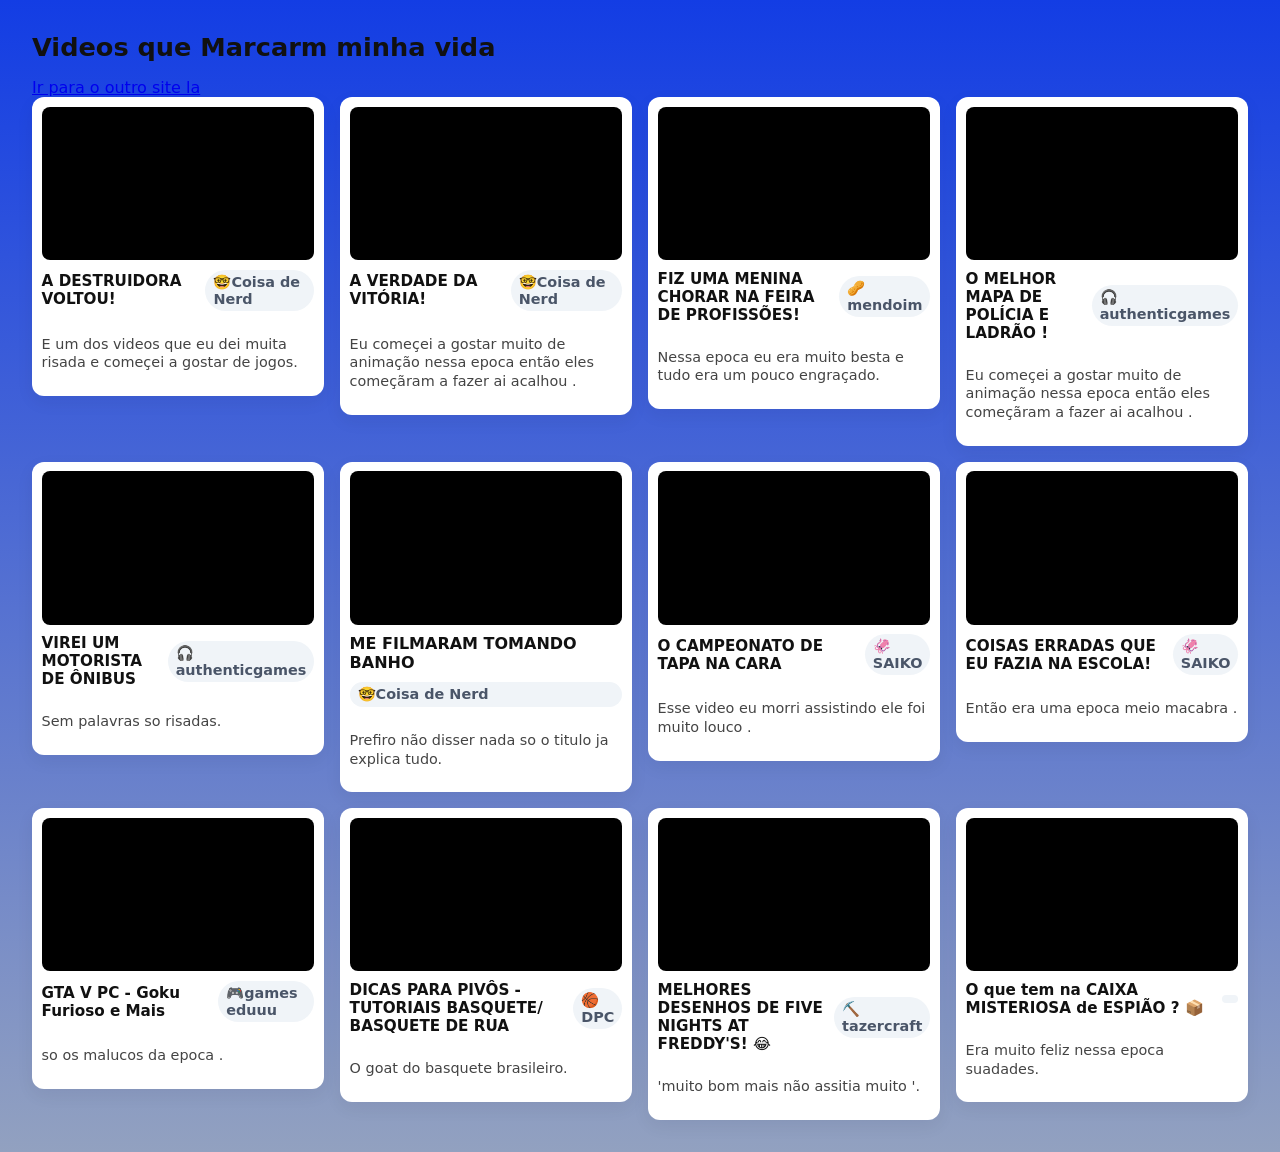
==== galeria.html @ 7b27c657 "Add files via upload" ====
<!doctype html>
<html lang="pt-BR">
<head>
  <meta charset="utf-8" />
  <meta name="viewport" content="width=device-width,initial-scale=1" />
  <title>Galeria Nostálgica</title>
  <link rel="stylesheet" href="style.css">
</head>
<body>
  <h1>Videos que Marcarm  minha vida </h1>

  <a href="index.html">Ir para o outro site la</a>
  
  <section class="grid">
    
  
    <article class="card">
      <div class="video-wrap">
       <iframe width="560" height="315" src="https://www.youtube.com/embed/InmgA0BvlhM?si=4P8FxEY77dOpCR7x" title="YouTube video player" frameborder="0" allow="accelerometer; autoplay; clipboard-write; encrypted-media; gyroscope; picture-in-picture; web-share" referrerpolicy="strict-origin-when-cross-origin" allowfullscreen></iframe>
      </div>
      <div class="meta">
        <div class="title">A DESTRUIDORA VOLTOU!</div>
        <div class="badge">🤓Coisa de Nerd</div>
      </div>
      <p class="desc">E um dos videos que eu dei muita risada e começei a gostar de jogos.</p>
    </article>

    
    <article class="card">
      <div class="video-wrap">
     <iframe width="560" height="315" src="https://www.youtube.com/embed/ytMzNqPM03k?si=2PzCtx9Vt_VlAZVE" title="YouTube video player" frameborder="0" allow="accelerometer; autoplay; clipboard-write; encrypted-media; gyroscope; picture-in-picture; web-share" referrerpolicy="strict-origin-when-cross-origin" allowfullscreen></iframe>
      </div>
      <div class="meta">
        <div class="title">A VERDADE DA VITÓRIA!</div>
        <div class="badge"> 🤓Coisa de Nerd</div>
      </div>
      <p class="desc">Eu começei a gostar muito de animação nessa epoca então eles começãram a fazer ai acalhou .</p>
    </article>

    
    <article class="card">
      <div class="video-wrap">
     <iframe width="560" height="315" src="https://www.youtube.com/embed/AqIVsfMLr_o?si=xCbh6FlFCEgGbR_i" title="YouTube video player" frameborder="0" allow="accelerometer; autoplay; clipboard-write; encrypted-media; gyroscope; picture-in-picture; web-share" referrerpolicy="strict-origin-when-cross-origin" allowfullscreen></iframe>
      </div>
      <div class="meta">
        <div class="title">FIZ UMA MENINA CHORAR NA FEIRA DE PROFISSÕES!</div>
        <div class="badge"> 🥜mendoim</div>
      </div>
      <p class="desc">Nessa epoca eu era muito besta e tudo era um pouco engraçado.</p>
    </article>

     
    <article class="card">
      <div class="video-wrap">
     <iframe width="560" height="315" src="https://www.youtube.com/embed/YjQVS3CmtVg?si=-1H5gkc7vCY445rc" title="YouTube video player" frameborder="0" allow="accelerometer; autoplay; clipboard-write; encrypted-media; gyroscope; picture-in-picture; web-share" referrerpolicy="strict-origin-when-cross-origin" allowfullscreen></iframe>
      </div>
      <div class="meta">
        <div class="title">O MELHOR MAPA DE POLÍCIA E LADRÃO !</div>
        <div class="badge"> 🎧authenticgames</div>
      </div>
      <p class="desc">Eu começei a gostar muito de animação nessa epoca então eles começãram a fazer ai acalhou .</p>
    </article>

      
    <article class="card">
      <div class="video-wrap">
     <iframe width="560" height="315" src="https://www.youtube.com/embed/h4fWAgTsNyQ?si=7zA6r28HPKypq8O5" title="YouTube video player" frameborder="0" allow="accelerometer; autoplay; clipboard-write; encrypted-media; gyroscope; picture-in-picture; web-share" referrerpolicy="strict-origin-when-cross-origin" allowfullscreen></iframe>
      </div>
      <div class="meta">
        <div class="title">VIREI UM MOTORISTA DE ÔNIBUS </div>
        <div class="badge"> 🎧authenticgames</div>
      </div>
      <p class="desc">Sem palavras so risadas.</p>
    </article>

     
    <article class="card">
      <div class="video-wrap">
     <iframe width="560 " height="315" src="https://www.youtube.com/embed/Tphl5KGHpvA?si=9XtpDxQ3LsXBp0Bl" title="YouTube video player" frameborder="0" allow="accelerometer; autoplay; clipboard-write; encrypted-media; gyroscope; picture-in-picture; web-share" referrerpolicy="strict-origin-when-cross-origin" allowfullscreen></iframe>
       </div>
     <div class="title"> ME FILMARAM TOMANDO BANHO </div>
        <div class="badge"> 🤓Coisa de Nerd</div>
      </div>
      <p class="desc">Prefiro não disser nada so o titulo ja explica tudo.</p>
    </article>

     
    <article class="card">
      <div class="video-wrap">
     <iframe width="560" height="315" src="https://www.youtube.com/embed/Kqww8IztAn0?si=Jza23EbH4iUQImaP" title="YouTube video player" frameborder="0" allow="accelerometer; autoplay; clipboard-write; encrypted-media; gyroscope; picture-in-picture; web-share" referrerpolicy="strict-origin-when-cross-origin" allowfullscreen></iframe>
      </div>
      <div class="meta">
        <div class="title">O CAMPEONATO DE TAPA NA CARA</div>
        <div class="badge"> 🦑SAIKO</div>
      </div>
      <p class="desc">Esse video eu morri assistindo ele foi muito louco .</p>
    </article>

      
    <article class="card">
      <div class="video-wrap">
    <iframe width="560" height="315" src="https://www.youtube.com/embed/1x7691go4_s?si=7zc7bPyFrWRNWQe-" title="YouTube video player" frameborder="0" allow="accelerometer; autoplay; clipboard-write; encrypted-media; gyroscope; picture-in-picture; web-share" referrerpolicy="strict-origin-when-cross-origin" allowfullscreen></iframe>
      </div> 
    <div class="meta">
        <div class="title">COISAS ERRADAS QUE EU FAZIA NA ESCOLA!</div>
        <div class="badge"> 🦑SAIKO</div>
      </div>
      <p class="desc">Então era uma epoca meio macabra .</p>
    </article>

      
    <article class="card">
      <div class="video-wrap">
    <iframe width="560" height="315" src="https://www.youtube.com/embed/pm31qqPSB34?si=l9dTx4hJAt3KPR-i" title="YouTube video player" frameborder="0" allow="accelerometer; autoplay; clipboard-write; encrypted-media; gyroscope; picture-in-picture; web-share" referrerpolicy="strict-origin-when-cross-origin" allowfullscreen></iframe>
      </div>
      <div class="meta">
        <div class="title">GTA V PC - Goku Furioso e Mais</div>
        <div class="badge"> 🎮games eduuu</div>
      </div>
      <p class="desc">so os malucos da epoca  .</p>
    </article>

     
    <article class="card">
      <div class="video-wrap">
     <iframe width="560" height="315" src="https://www.youtube.com/embed/-h0UB2k33KI?si=GKSxP5Wac5dXTOUT" title="YouTube video player" frameborder="0" allow="accelerometer; autoplay; clipboard-write; encrypted-media; gyroscope; picture-in-picture; web-share" referrerpolicy="strict-origin-when-cross-origin" allowfullscreen></iframe>
      </div>
      <div class="meta">
        <div class="title">DICAS PARA PIVÔS - TUTORIAIS BASQUETE/ BASQUETE DE RUA
</div>
        <div class="badge"> 🏀DPC</div>
      </div>
      <p class="desc">O goat do basquete brasileiro.</p>
    </article>

        <article class="card">
      <div class="video-wrap">
     <iframe width="560" height="315" src="https://www.youtube.com/embed/pDB70QOrzLo?si=3-7Y_l4KOS721Psa" title="YouTube video player" frameborder="0" allow="accelerometer; autoplay; clipboard-write; encrypted-media; gyroscope; picture-in-picture; web-share" referrerpolicy="strict-origin-when-cross-origin" allowfullscreen></iframe>
      </div>
      <div class="meta">
        <div class="title">MELHORES DESENHOS DE FIVE NIGHTS AT FREDDY'S! 😂
</div>
        <div class="badge"> ⛏️tazercraft</div>
      </div>
      <p class="desc">'muito bom mais não assitia muito '.</p>
    </article>

        <article class="card">
      <div class="video-wrap">
     <iframe width="560" height="315" src="https://www.youtube.com/embed/OOdvba4jPKk?si=frLvwqhirkKlR5zq" title="YouTube video player" frameborder="0" allow="accelerometer; autoplay; clipboard-write; encrypted-media; gyroscope; picture-in-picture; web-share" referrerpolicy="strict-origin-when-cross-origin" allowfullscreen></iframe>
      </div>
      <div class="meta">
        <div class="title">O que tem na CAIXA MISTERIOSA de ESPIÃO ? 📦
</div>
        <div class="badge"> </div>
      </div>
      <p class="desc">Era muito feliz nessa epoca suadades.</p>
    </article>


  </section>
</body>
</html>
---- style.css ----
:root{
  --gap: 1rem;
  --card-bg: #ffffff;
  --radius: 12px;
}
body{
  font-family: system-ui, -apple-system, sans-serif;
  background: linear-gradient(180deg,#133de4,#92a1c0);
  margin: 0;
  padding: 2rem;
  color: #111;
}

h1{ margin: 0 0 1rem 0; font-size: 1.6rem; }

.grid{
  display: grid;
  grid-template-columns: repeat(auto-fit, minmax(260px, 1fr));
  gap: var(--gap);
  align-items: start;
}

.card{
  background: var(--card-bg);
  border-radius: var(--radius);
  padding: 0.6rem;
  box-shadow: 0 6px 18px rgba(15,20,30,0.06);
  transition: transform .18s ease;
  display: flex;
  flex-direction: column;
  gap: .6rem;
}
.card:hover{
  transform: translateY(-6px);
  box-shadow: 0 12px 30px rgba(15,20,30,0.12);
}

.video-wrap{
  position: relative;
  width: 100%;
  padding-top: 56.25%; /* Mantém proporção 16:9 */
  border-radius: calc(var(--radius) - 4px);
  overflow: hidden;
  background: #000;
}
/* O CSS abaixo garante que o iframe colado ocupe todo o espaço */
.video-wrap iframe{
  position: absolute;
  inset: 0;
  width: 100%;
  height: 100%;
  border: 0;
}

.meta{
  display:flex;
  justify-content: space-between;
  align-items: center;
  gap: .5rem;
  font-size: .95rem;
}
.title{ font-weight: 600; }

.desc{
  font-size: .9rem;
  color: #444;
  line-height: 1.3;
}

.badge{
  background: #f0f4f8;
  padding: .25rem .5rem;
  border-radius: 999px;
  font-size: 0.9rem;
  font-weight: 600;
  color: #4a5568;
}
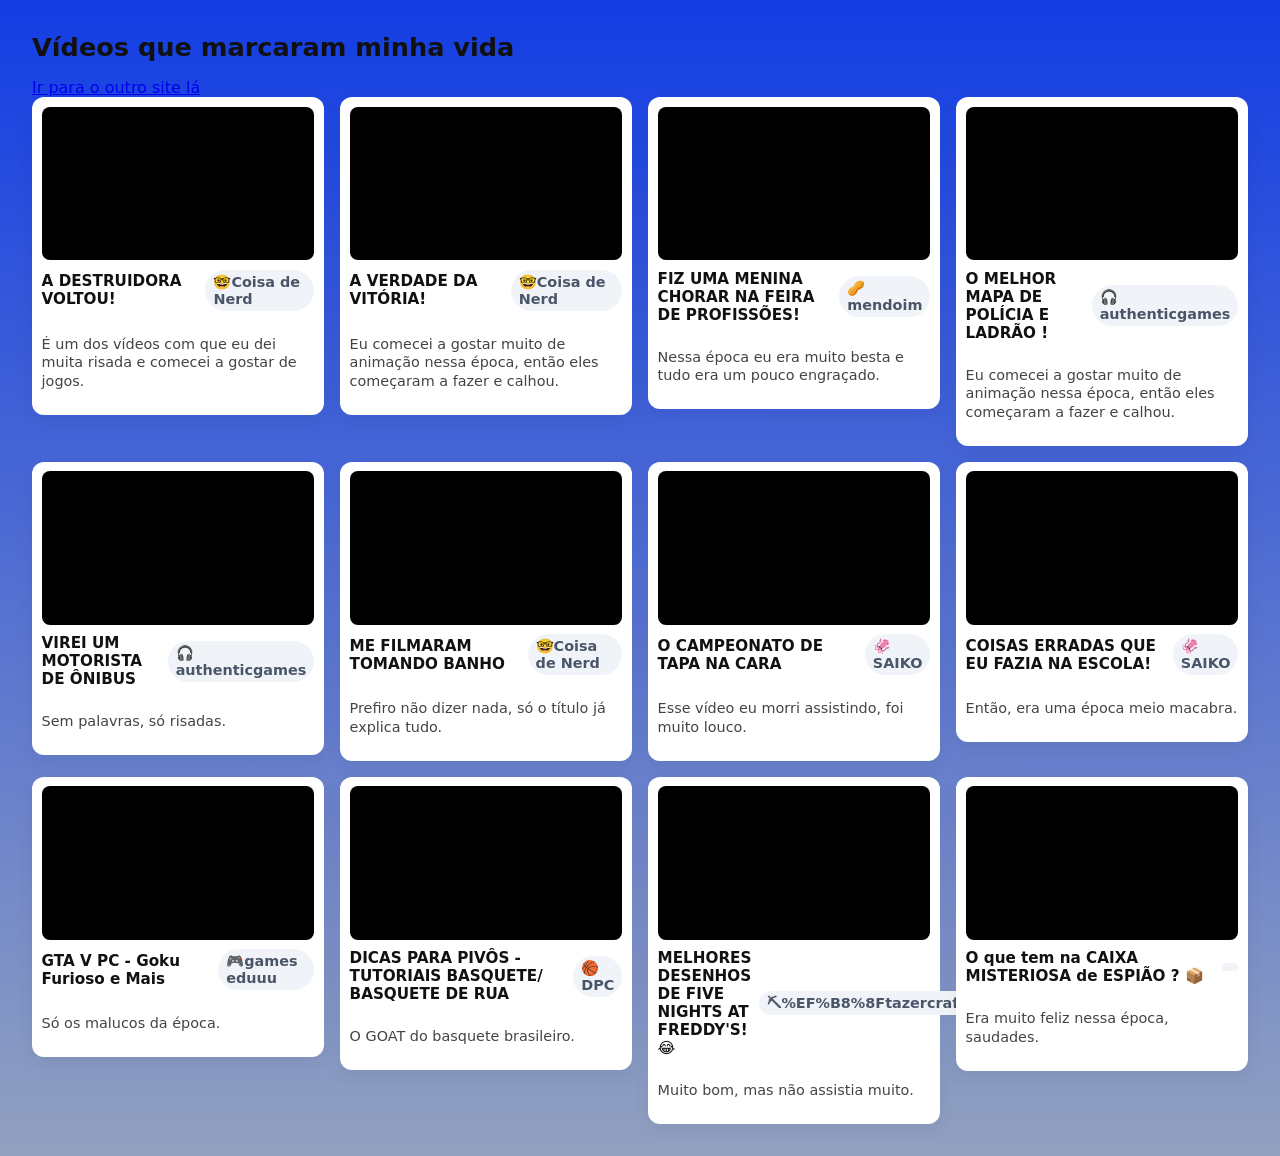
==== commit 37003c11: "Update galeria.html" ====
--- a/galeria.html
+++ b/galeria.html
@@ -1,163 +1,138 @@
-<!doctype html>
-<html lang="pt-BR">
-<head>
-  <meta charset="utf-8" />
-  <meta name="viewport" content="width=device-width,initial-scale=1" />
-  <title>Galeria Nostálgica</title>
-  <link rel="stylesheet" href="style.css">
-</head>
-<body>
-  <h1>Videos que Marcarm  minha vida </h1>
+<!doctype html> 
+<html lang="pt-BR"> 
+<head> 
+    <meta charset="utf-8" /> 
+    <meta name="viewport" content="width=device-width,initial-scale=1" /> 
+    <title>Galeria Nostálgica</title> 
+    <link rel="stylesheet" href="style.css"> 
+</head> 
+<body> 
+    <h1>Vídeos que marcaram minha vida</h1> 
+    <a href="index.html">Ir para o outro site lá</a> 
+    
+    <section class="grid"> 
+        <article class="card"> 
+            <div class="video-wrap"> 
+                <iframe width="560" height="315" src="https://www.youtube.com/embed/InmgA0BvlhM?si=4P8FxEY77dOpCR7x" title="YouTube video player" frameborder="0" allow="accelerometer; autoplay; clipboard-write; encrypted-media; gyroscope; picture-in-picture; web-share" referrerpolicy="strict-origin-when-cross-origin" allowfullscreen></iframe> 
+            </div> 
+            <div class="meta"> 
+                <div class="title">A DESTRUIDORA VOLTOU!</div> 
+                <div class="badge">🤓Coisa de Nerd</div> 
+            </div> 
+            <p class="desc">É um dos vídeos com que eu dei muita risada e comecei a gostar de jogos.</p> 
+        </article> 
 
-  <a href="index.html">Ir para o outro site la</a>
-  
-  <section class="grid">
-    
-  
-    <article class="card">
-      <div class="video-wrap">
-       <iframe width="560" height="315" src="https://www.youtube.com/embed/InmgA0BvlhM?si=4P8FxEY77dOpCR7x" title="YouTube video player" frameborder="0" allow="accelerometer; autoplay; clipboard-write; encrypted-media; gyroscope; picture-in-picture; web-share" referrerpolicy="strict-origin-when-cross-origin" allowfullscreen></iframe>
-      </div>
-      <div class="meta">
-        <div class="title">A DESTRUIDORA VOLTOU!</div>
-        <div class="badge">🤓Coisa de Nerd</div>
-      </div>
-      <p class="desc">E um dos videos que eu dei muita risada e começei a gostar de jogos.</p>
-    </article>
+        <article class="card"> 
+            <div class="video-wrap"> 
+                <iframe width="560" height="315" src="https://www.youtube.com/embed/ytMzNqPM03k?si=2PzCtx9Vt_VlAZVE" title="YouTube video player" frameborder="0" allow="accelerometer; autoplay; clipboard-write; encrypted-media; gyroscope; picture-in-picture; web-share" referrerpolicy="strict-origin-when-cross-origin" allowfullscreen></iframe> 
+            </div> 
+            <div class="meta"> 
+                <div class="title">A VERDADE DA VITÓRIA!</div> 
+                <div class="badge"> 🤓Coisa de Nerd</div> </div> 
+            <p class="desc">Eu comecei a gostar muito de animação nessa época, então eles começaram a fazer e calhou.</p> 
+        </article> 
 
-    
-    <article class="card">
-      <div class="video-wrap">
-     <iframe width="560" height="315" src="https://www.youtube.com/embed/ytMzNqPM03k?si=2PzCtx9Vt_VlAZVE" title="YouTube video player" frameborder="0" allow="accelerometer; autoplay; clipboard-write; encrypted-media; gyroscope; picture-in-picture; web-share" referrerpolicy="strict-origin-when-cross-origin" allowfullscreen></iframe>
-      </div>
-      <div class="meta">
-        <div class="title">A VERDADE DA VITÓRIA!</div>
-        <div class="badge"> 🤓Coisa de Nerd</div>
-      </div>
-      <p class="desc">Eu começei a gostar muito de animação nessa epoca então eles começãram a fazer ai acalhou .</p>
-    </article>
+        <article class="card"> 
+            <div class="video-wrap"> 
+                <iframe width="560" height="315" src="https://www.youtube.com/embed/AqIVsfMLr_o?si=xCbh6FlFCEgGbR_i" title="YouTube video player" frameborder="0" allow="accelerometer; autoplay; clipboard-write; encrypted-media; gyroscope; picture-in-picture; web-share" referrerpolicy="strict-origin-when-cross-origin" allowfullscreen></iframe> 
+            </div> 
+            <div class="meta"> 
+                <div class="title">FIZ UMA MENINA CHORAR NA FEIRA DE PROFISSÕES!</div> 
+                <div class="badge"> 🥜mendoim</div> </div> 
+            <p class="desc">Nessa época eu era muito besta e tudo era um pouco engraçado.</p> 
+        </article> 
 
-    
-    <article class="card">
-      <div class="video-wrap">
-     <iframe width="560" height="315" src="https://www.youtube.com/embed/AqIVsfMLr_o?si=xCbh6FlFCEgGbR_i" title="YouTube video player" frameborder="0" allow="accelerometer; autoplay; clipboard-write; encrypted-media; gyroscope; picture-in-picture; web-share" referrerpolicy="strict-origin-when-cross-origin" allowfullscreen></iframe>
-      </div>
-      <div class="meta">
-        <div class="title">FIZ UMA MENINA CHORAR NA FEIRA DE PROFISSÕES!</div>
-        <div class="badge"> 🥜mendoim</div>
-      </div>
-      <p class="desc">Nessa epoca eu era muito besta e tudo era um pouco engraçado.</p>
-    </article>
+        <article class="card"> 
+            <div class="video-wrap"> 
+                <iframe width="560" height="315" src="https://www.youtube.com/embed/YjQVS3CmtVg?si=-1H5gkc7vCY445rc" title="YouTube video player" frameborder="0" allow="accelerometer; autoplay; clipboard-write; encrypted-media; gyroscope; picture-in-picture; web-share" referrerpolicy="strict-origin-when-cross-origin" allowfullscreen></iframe> 
+            </div> 
+            <div class="meta"> 
+                <div class="title">O MELHOR MAPA DE POLÍCIA E LADRÃO !</div> 
+                <div class="badge"> 🎧authenticgames</div> </div> 
+            <p class="desc">Eu comecei a gostar muito de animação nessa época, então eles começaram a fazer e calhou.</p> 
+        </article> 
 
-     
-    <article class="card">
-      <div class="video-wrap">
-     <iframe width="560" height="315" src="https://www.youtube.com/embed/YjQVS3CmtVg?si=-1H5gkc7vCY445rc" title="YouTube video player" frameborder="0" allow="accelerometer; autoplay; clipboard-write; encrypted-media; gyroscope; picture-in-picture; web-share" referrerpolicy="strict-origin-when-cross-origin" allowfullscreen></iframe>
-      </div>
-      <div class="meta">
-        <div class="title">O MELHOR MAPA DE POLÍCIA E LADRÃO !</div>
-        <div class="badge"> 🎧authenticgames</div>
-      </div>
-      <p class="desc">Eu começei a gostar muito de animação nessa epoca então eles começãram a fazer ai acalhou .</p>
-    </article>
+        <article class="card"> 
+            <div class="video-wrap"> 
+                <iframe width="560" height="315" src="https://www.youtube.com/embed/h4fWAgTsNyQ?si=7zA6r28HPKypq8O5" title="YouTube video player" frameborder="0" allow="accelerometer; autoplay; clipboard-write; encrypted-media; gyroscope; picture-in-picture; web-share" referrerpolicy="strict-origin-when-cross-origin" allowfullscreen></iframe> 
+            </div> 
+            <div class="meta"> 
+                <div class="title">VIREI UM MOTORISTA DE ÔNIBUS </div> 
+                <div class="badge"> 🎧authenticgames</div> </div> 
+            <p class="desc">Sem palavras, só risadas.</p> 
+        </article> 
 
-      
-    <article class="card">
-      <div class="video-wrap">
-     <iframe width="560" height="315" src="https://www.youtube.com/embed/h4fWAgTsNyQ?si=7zA6r28HPKypq8O5" title="YouTube video player" frameborder="0" allow="accelerometer; autoplay; clipboard-write; encrypted-media; gyroscope; picture-in-picture; web-share" referrerpolicy="strict-origin-when-cross-origin" allowfullscreen></iframe>
-      </div>
-      <div class="meta">
-        <div class="title">VIREI UM MOTORISTA DE ÔNIBUS </div>
-        <div class="badge"> 🎧authenticgames</div>
-      </div>
-      <p class="desc">Sem palavras so risadas.</p>
-    </article>
+        <article class="card"> 
+            <div class="video-wrap"> 
+                <!-- Corrigido espaço no width e adicionada a classe meta que faltava aqui -->
+                <iframe width="560" height="315" src="https://www.youtube.com/embed/Tphl5KGHpvA?si=9XtpDxQ3LsXBp0Bl" title="YouTube video player" frameborder="0" allow="accelerometer; autoplay; clipboard-write; encrypted-media; gyroscope; picture-in-picture; web-share" referrerpolicy="strict-origin-when-cross-origin" allowfullscreen></iframe> 
+            </div> 
+            <div class="meta">
+                <div class="title"> ME FILMARAM TOMANDO BANHO </div> 
+                <div class="badge"> 🤓Coisa de Nerd</div> 
+            </div> 
+            <p class="desc">Prefiro não dizer nada, só o título já explica tudo.</p> 
+        </article> 
 
-     
-    <article class="card">
-      <div class="video-wrap">
-     <iframe width="560 " height="315" src="https://www.youtube.com/embed/Tphl5KGHpvA?si=9XtpDxQ3LsXBp0Bl" title="YouTube video player" frameborder="0" allow="accelerometer; autoplay; clipboard-write; encrypted-media; gyroscope; picture-in-picture; web-share" referrerpolicy="strict-origin-when-cross-origin" allowfullscreen></iframe>
-       </div>
-     <div class="title"> ME FILMARAM TOMANDO BANHO </div>
-        <div class="badge"> 🤓Coisa de Nerd</div>
-      </div>
-      <p class="desc">Prefiro não disser nada so o titulo ja explica tudo.</p>
-    </article>
+        <article class="card"> 
+            <div class="video-wrap"> 
+                <iframe width="560" height="315" src="https://www.youtube.com/embed/Kqww8IztAn0?si=Jza23EbH4iUQImaP" title="YouTube video player" frameborder="0" allow="accelerometer; autoplay; clipboard-write; encrypted-media; gyroscope; picture-in-picture; web-share" referrerpolicy="strict-origin-when-cross-origin" allowfullscreen></iframe> 
+            </div> 
+            <div class="meta"> 
+                <div class="title">O CAMPEONATO DE TAPA NA CARA</div> 
+                <div class="badge"> 🦑SAIKO</div> </div> 
+            <p class="desc">Esse vídeo eu morri assistindo, foi muito louco.</p> 
+        </article> 
 
-     
-    <article class="card">
-      <div class="video-wrap">
-     <iframe width="560" height="315" src="https://www.youtube.com/embed/Kqww8IztAn0?si=Jza23EbH4iUQImaP" title="YouTube video player" frameborder="0" allow="accelerometer; autoplay; clipboard-write; encrypted-media; gyroscope; picture-in-picture; web-share" referrerpolicy="strict-origin-when-cross-origin" allowfullscreen></iframe>
-      </div>
-      <div class="meta">
-        <div class="title">O CAMPEONATO DE TAPA NA CARA</div>
-        <div class="badge"> 🦑SAIKO</div>
-      </div>
-      <p class="desc">Esse video eu morri assistindo ele foi muito louco .</p>
-    </article>
+        <article class="card"> 
+            <div class="video-wrap"> 
+                <iframe width="560" height="315" src="https://www.youtube.com/embed/1x7691go4_s?si=7zc7bPyFrWRNWQe-" title="YouTube video player" frameborder="0" allow="accelerometer; autoplay; clipboard-write; encrypted-media; gyroscope; picture-in-picture; web-share" referrerpolicy="strict-origin-when-cross-origin" allowfullscreen></iframe> 
+            </div> 
+            <div class="meta"> 
+                <div class="title">COISAS ERRADAS QUE EU FAZIA NA ESCOLA!</div> 
+                <div class="badge"> 🦑SAIKO</div> </div> 
+            <p class="desc">Então, era uma época meio macabra.</p> 
+        </article> 
 
-      
-    <article class="card">
-      <div class="video-wrap">
-    <iframe width="560" height="315" src="https://www.youtube.com/embed/1x7691go4_s?si=7zc7bPyFrWRNWQe-" title="YouTube video player" frameborder="0" allow="accelerometer; autoplay; clipboard-write; encrypted-media; gyroscope; picture-in-picture; web-share" referrerpolicy="strict-origin-when-cross-origin" allowfullscreen></iframe>
-      </div> 
-    <div class="meta">
-        <div class="title">COISAS ERRADAS QUE EU FAZIA NA ESCOLA!</div>
-        <div class="badge"> 🦑SAIKO</div>
-      </div>
-      <p class="desc">Então era uma epoca meio macabra .</p>
-    </article>
+        <article class="card"> 
+            <div class="video-wrap"> 
+                <iframe width="560" height="315" src="https://www.youtube.com/embed/pm31qqPSB34?si=l9dTx4hJAt3KPR-i" title="YouTube video player" frameborder="0" allow="accelerometer; autoplay; clipboard-write; encrypted-media; gyroscope; picture-in-picture; web-share" referrerpolicy="strict-origin-when-cross-origin" allowfullscreen></iframe> 
+            </div> 
+            <div class="meta"> 
+                <div class="title">GTA V PC - Goku Furioso e Mais</div> 
+                <div class="badge"> 🎮games eduuu</div> </div> 
+            <p class="desc">Só os malucos da época.</p> 
+        </article> 
 
-      
-    <article class="card">
-      <div class="video-wrap">
-    <iframe width="560" height="315" src="https://www.youtube.com/embed/pm31qqPSB34?si=l9dTx4hJAt3KPR-i" title="YouTube video player" frameborder="0" allow="accelerometer; autoplay; clipboard-write; encrypted-media; gyroscope; picture-in-picture; web-share" referrerpolicy="strict-origin-when-cross-origin" allowfullscreen></iframe>
-      </div>
-      <div class="meta">
-        <div class="title">GTA V PC - Goku Furioso e Mais</div>
-        <div class="badge"> 🎮games eduuu</div>
-      </div>
-      <p class="desc">so os malucos da epoca  .</p>
-    </article>
+        <article class="card"> 
+            <div class="video-wrap"> 
+                <iframe width="560" height="315" src="https://www.youtube.com/embed/-h0UB2k33KI?si=GKSxP5Wac5dXTOUT" title="YouTube video player" frameborder="0" allow="accelerometer; autoplay; clipboard-write; encrypted-media; gyroscope; picture-in-picture; web-share" referrerpolicy="strict-origin-when-cross-origin" allowfullscreen></iframe> 
+            </div> 
+            <div class="meta"> 
+                <div class="title">DICAS PARA PIVÔS - TUTORIAIS BASQUETE/ BASQUETE DE RUA </div> 
+                <div class="badge"> 🏀DPC</div> </div> 
+            <p class="desc">O GOAT do basquete brasileiro.</p> 
+        </article> 
 
-     
-    <article class="card">
-      <div class="video-wrap">
-     <iframe width="560" height="315" src="https://www.youtube.com/embed/-h0UB2k33KI?si=GKSxP5Wac5dXTOUT" title="YouTube video player" frameborder="0" allow="accelerometer; autoplay; clipboard-write; encrypted-media; gyroscope; picture-in-picture; web-share" referrerpolicy="strict-origin-when-cross-origin" allowfullscreen></iframe>
-      </div>
-      <div class="meta">
-        <div class="title">DICAS PARA PIVÔS - TUTORIAIS BASQUETE/ BASQUETE DE RUA
-</div>
-        <div class="badge"> 🏀DPC</div>
-      </div>
-      <p class="desc">O goat do basquete brasileiro.</p>
-    </article>
+        <article class="card"> 
+            <div class="video-wrap"> 
+                <iframe width="560" height="315" src="https://www.youtube.com/embed/pDB70QOrzLo?si=3-7Y_l4KOS721Psa" title="YouTube video player" frameborder="0" allow="accelerometer; autoplay; clipboard-write; encrypted-media; gyroscope; picture-in-picture; web-share" referrerpolicy="strict-origin-when-cross-origin" allowfullscreen></iframe> 
+            </div> 
+            <div class="meta"> 
+                <div class="title">MELHORES DESENHOS DE FIVE NIGHTS AT FREDDY'S! 😂 </div> 
+                <div class="badge"> ⛏%EF%B8%8Ftazercraft</div> </div> 
+            <p class="desc">Muito bom, mas não assistia muito.</p> 
+        </article> 
 
-        <article class="card">
-      <div class="video-wrap">
-     <iframe width="560" height="315" src="https://www.youtube.com/embed/pDB70QOrzLo?si=3-7Y_l4KOS721Psa" title="YouTube video player" frameborder="0" allow="accelerometer; autoplay; clipboard-write; encrypted-media; gyroscope; picture-in-picture; web-share" referrerpolicy="strict-origin-when-cross-origin" allowfullscreen></iframe>
-      </div>
-      <div class="meta">
-        <div class="title">MELHORES DESENHOS DE FIVE NIGHTS AT FREDDY'S! 😂
-</div>
-        <div class="badge"> ⛏️tazercraft</div>
-      </div>
-      <p class="desc">'muito bom mais não assitia muito '.</p>
-    </article>
-
-        <article class="card">
-      <div class="video-wrap">
-     <iframe width="560" height="315" src="https://www.youtube.com/embed/OOdvba4jPKk?si=frLvwqhirkKlR5zq" title="YouTube video player" frameborder="0" allow="accelerometer; autoplay; clipboard-write; encrypted-media; gyroscope; picture-in-picture; web-share" referrerpolicy="strict-origin-when-cross-origin" allowfullscreen></iframe>
-      </div>
-      <div class="meta">
-        <div class="title">O que tem na CAIXA MISTERIOSA de ESPIÃO ? 📦
-</div>
-        <div class="badge"> </div>
-      </div>
-      <p class="desc">Era muito feliz nessa epoca suadades.</p>
-    </article>
-
-
-  </section>
-</body>
-</html>+        <article class="card"> 
+            <div class="video-wrap"> 
+                <iframe width="560" height="315" src="https://www.youtube.com/embed/OOdvba4jPKk?si=frLvwqhirkKlR5zq" title="YouTube video player" frameborder="0" allow="accelerometer; autoplay; clipboard-write; encrypted-media; gyroscope; picture-in-picture; web-share" referrerpolicy="strict-origin-when-cross-origin" allowfullscreen></iframe> 
+            </div> 
+            <div class="meta"> 
+                <div class="title">O que tem na CAIXA MISTERIOSA de ESPIÃO ? 📦 </div> 
+                <div class="badge"> </div> </div> 
+            <p class="desc">Era muito feliz nessa época, saudades.</p> 
+        </article> 
+    </section> 
+</body> 
+</html>
--- a/style.css
+++ b/style.css
@@ -73,6 +73,14 @@
   border-radius: 999px;
   font-size: 0.9rem;
   font-weight: 600;
+
+  .container {
+    display: flex;
+    flex-wrap: wrap;
+    align-content: flex-start; /* Força as linhas a ficarem juntas no topo */
+    row-gap: 10px; /* Ajuste a distância vertical aqui */
+}
+
   color: #4a5568;
 }
-                +                
